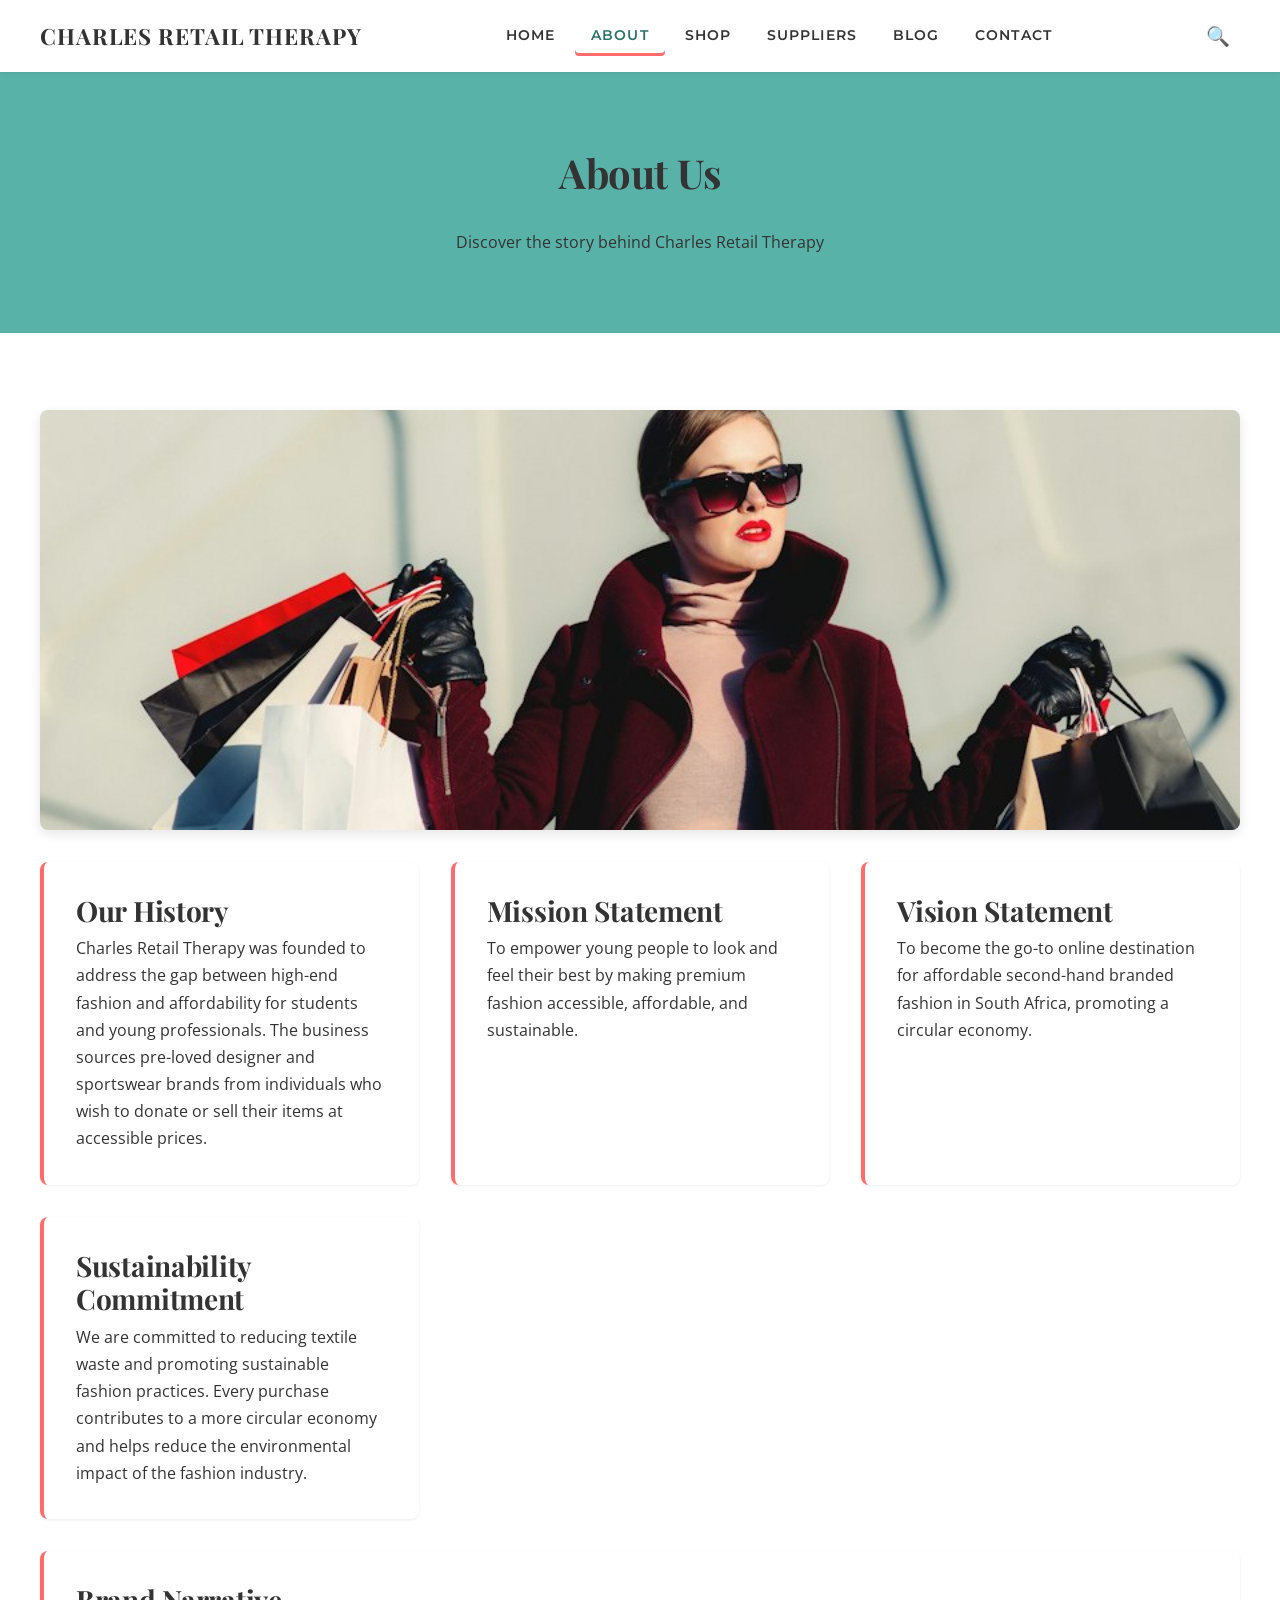
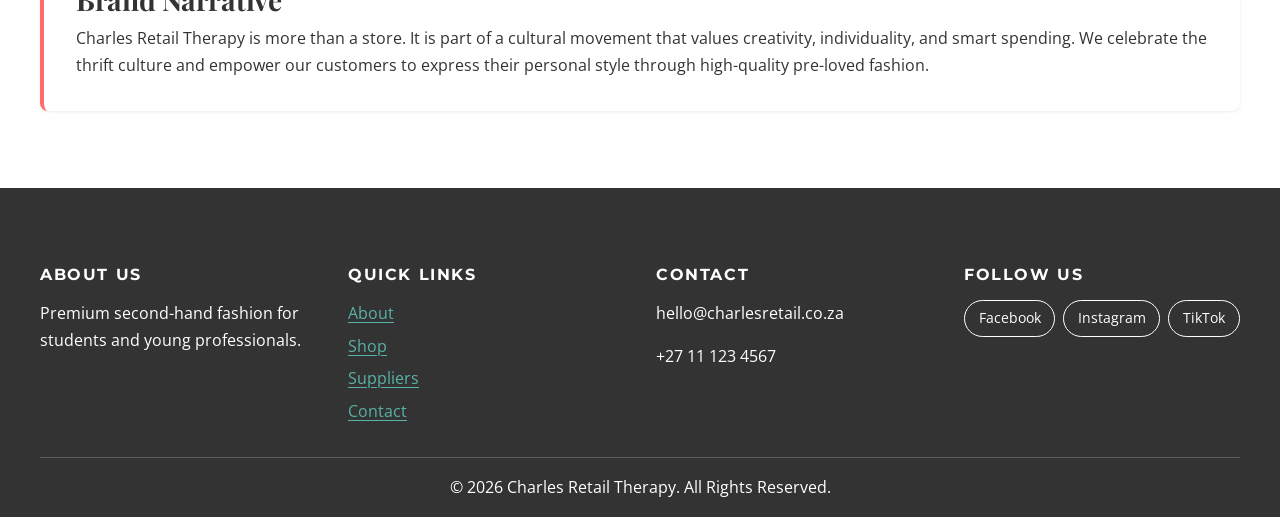
==== about.html @ 1ebb208b "Add initial Charles Retail Therapy site (Part 2 baseline)" ====
<!DOCTYPE html>
<html lang="en" class="no-js">
<head>
    <meta charset="UTF-8">
    <meta name="viewport" content="width=device-width, initial-scale=1.0">
    <title>About Us - Charles Retail Therapy</title>
    <!-- Google Fonts: Playfair Display (headings), Montserrat (subheadings), Open Sans (body) -->
    <link rel="preconnect" href="https://fonts.googleapis.com">
    <link rel="preconnect" href="https://fonts.gstatic.com" crossorigin>
    <link rel="stylesheet" href="https://fonts.googleapis.com/css2?family=Montserrat:wght@500;600;700&family=Open+Sans:wght@400;600&family=Playfair+Display:wght@600;700&display=swap">
    <!-- Main stylesheet -->
    <link rel="stylesheet" href="style.css">
    <script>document.documentElement.classList.remove('no-js');</script>
    <script src="functions.js" defer></script>
</head>
<body>

    <a class="skip-link" href="#main-content">Skip to main content</a>

    <header class="site-header">
        <div class="container">
            <div class="logo">
                <h1><a href="index.html" class="logo-link">CHARLES RETAIL THERAPY</a></h1>
            </div>
            <button class="nav-toggle" type="button" aria-expanded="false" aria-controls="main-nav">
                <span class="sr-only">Open menu</span>
                <span class="hamburger-bar" aria-hidden="true"></span>
                <span class="hamburger-bar" aria-hidden="true"></span>
                <span class="hamburger-bar" aria-hidden="true"></span>
            </button>
            <nav class="main-nav" id="main-nav" aria-label="Main navigation">
                <ul class="nav-list">
                    <li><a href="index.html" class="nav-link">Home</a></li>
                    <li><a href="about.html" class="nav-link active" aria-current="page">About</a></li>
                    <li><a href="products.html" class="nav-link">Shop</a></li>
                    <li><a href="suppliers.html" class="nav-link">Suppliers</a></li>
                    <li><a href="blog.html" class="nav-link">Blog</a></li>
                    <li><a href="contact.html" class="nav-link">Contact</a></li>
                </ul>
            </nav>
            <a href="products.html" class="search-icon" aria-label="Search products"><span aria-hidden="true">&#128269;</span></a>
        </div>
    </header>

    <main id="main-content">

    <section class="page-header">
        <div class="container">
            <h2>About Us</h2>
            <p>Discover the story behind Charles Retail Therapy</p>
        </div>
    </section>

    <section class="about-content">
        <div class="container">
            <picture>
                <source media="(max-width: 480px)" srcset="images/shopping-480.jpg">
                <img class="section-image" src="images/shopping.jpg" alt="Woman in sunglasses carrying shopping bags" width="900" height="600" loading="lazy">
            </picture>
            <div class="about-grid">
                <div class="about-text">
                    <h3>Our History</h3>
                    <p>Charles Retail Therapy was founded to address the gap between high-end fashion and affordability for students and young professionals. The business sources pre-loved designer and sportswear brands from individuals who wish to donate or sell their items at accessible prices.</p>
                </div>
                <div class="about-text">
                    <h3>Mission Statement</h3>
                    <p>To empower young people to look and feel their best by making premium fashion accessible, affordable, and sustainable.</p>
                </div>
                <div class="about-text">
                    <h3>Vision Statement</h3>
                    <p>To become the go-to online destination for affordable second-hand branded fashion in South Africa, promoting a circular economy.</p>
                </div>
                <div class="about-text">
                    <h3>Sustainability Commitment</h3>
                    <p>We are committed to reducing textile waste and promoting sustainable fashion practices. Every purchase contributes to a more circular economy and helps reduce the environmental impact of the fashion industry.</p>
                </div>
                <div class="about-text">
                    <h3>Brand Narrative</h3>
                    <p>Charles Retail Therapy is more than a store. It is part of a cultural movement that values creativity, individuality, and smart spending. We celebrate the thrift culture and empower our customers to express their personal style through high-quality pre-loved fashion.</p>
                </div>
            </div>
        </div>
    </section>

    </main>

    <footer class="site-footer">
        <div class="container">
            <div class="footer-content">
                <div class="footer-section">
                    <h4>About Us</h4>
                    <p>Premium second-hand fashion for students and young professionals.</p>
                </div>
                <div class="footer-section">
                    <h4>Quick Links</h4>
                    <ul>
                        <li><a href="about.html">About</a></li>
                        <li><a href="products.html">Shop</a></li>
                        <li><a href="suppliers.html">Suppliers</a></li>
                        <li><a href="contact.html">Contact</a></li>
                    </ul>
                </div>
                <div class="footer-section">
                    <h4>Contact</h4>
                    <p>hello@charlesretail.co.za</p>
                    <p>+27 11 123 4567</p>
                </div>
                <div class="footer-section">
                    <h4>Follow Us</h4>
                    <div class="social-icons">
                        <span>Facebook</span>
                        <span>Instagram</span>
                        <span>TikTok</span>
                    </div>
                </div>
            </div>
            <div class="footer-bottom">
                <p>&copy; 2026 Charles Retail Therapy. All Rights Reserved.</p>
            </div>
        </div>
    </footer>

</body>
</html>
---- style.css ----
/* ==========================================================================
   CHARLES RETAIL THERAPY – MAIN STYLESHEET (style.css)
   --------------------------------------------------------------------------
   Linked from every page with:
   <link rel="stylesheet" href="style.css">

   Approach: mobile-first. Base styles target small phones; media queries
   near the end of the file add layout for larger screens.

   CONTENTS
   1.  CSS Reset
   2.  Custom Properties (colours, fonts, spacing, radius, shadows)
   3.  Base Typography
   4.  Links
   5.  Buttons
   6.  Layout Helpers (.container, sections, grids)
   7.  Header & Navigation (sticky header, hamburger menu)
   8.  Hero Section
   9.  Homepage Sections (features, brands, products, testimonials, benefits)
   10. Inner Page Header
   11. About Page
   12. Shop Page
   13. Blog Page
   14. Suppliers & Contact Pages
   15. Forms
   16. Images
   17. Footer
   18. Utility Classes (sr-only, skip link)
   19. Animations
   20. Media Queries (480px, 768px, 1024px, 1440px)
   21. Accessibility Preferences (reduced motion)
   22. Print Styles
   ========================================================================== */


/* ==========================================================================
   1. CSS RESET
   A modern, minimal reset so every browser starts from the same baseline.
   ========================================================================== */

*,
*::before,
*::after {
    box-sizing: border-box;
    margin: 0;
    padding: 0;
}

html {
    -webkit-text-size-adjust: 100%;
    text-size-adjust: 100%;
    scroll-behavior: smooth;
}

body {
    min-height: 100vh;
    text-rendering: optimizeLegibility;
    -webkit-font-smoothing: antialiased;
    overflow-wrap: break-word; /* long emails/URLs wrap instead of causing horizontal scroll */
}

img,
picture,
svg,
video {
    display: block;
    max-width: 100%;
    height: auto;
}

input,
button,
textarea,
select {
    font: inherit;
    color: inherit;
}

ul,
ol {
    list-style: none;
}

button {
    cursor: pointer;
    background: none;
    border: none;
}


/* ==========================================================================
   2. CUSTOM PROPERTIES
   All colours, fonts and sizes are defined once here and reused below.
   ========================================================================== */

:root {
    /* Brand palette */
    --color-primary: #8C8C8C;        /* Warm Grey – borders, dividers, decoration */
    --color-secondary: #59B2A8;      /* Soft Teal – accents, icons, dark backgrounds */
    --color-accent: #FF6B6B;         /* Coral – highlights and CTA details */
    --color-text: #333333;           /* Charcoal – main text */
    --color-white: #FFFFFF;          /* White – page background */
    --color-light: #F5F5F5;          /* Light Grey – alternate section backgrounds */

    /* Accessible shades (WCAG 2.1 AA, 4.5:1+ for normal text on white) */
    --color-secondary-dark: #2A7169; /* teal for text/links: 5.73:1 on white */
    --color-secondary-darker: #1F5952; /* visited links */
    --color-accent-dark: #C73E3E;    /* coral for buttons with white text: 5.02:1 */
    --color-accent-darker: #B83232;  /* button hover: 5.93:1 */
    --color-text-muted: #595959;     /* secondary text: 7:1 on white */
    --color-overlay: rgba(0, 0, 0, 0.6);

    /* Typography */
    --font-heading: "Playfair Display", Georgia, "Times New Roman", serif;
    --font-subheading: "Montserrat", "Helvetica Neue", Arial, sans-serif;
    --font-body: "Open Sans", "Segoe UI", Roboto, Arial, sans-serif;

    /* Fluid type scale (min, preferred, max) */
    --fs-h1: clamp(2rem, 1.5rem + 2.5vw, 3rem);
    --fs-h2: clamp(1.75rem, 1.3rem + 2vw, 2.5rem);
    --fs-h3: clamp(1.375rem, 1.2rem + 0.8vw, 1.75rem);
    --fs-h4: 1.25rem;
    --fs-body: 1rem;
    --fs-small: 0.875rem;

    /* Spacing scale */
    --space-xs: 0.5rem;
    --space-sm: 1rem;
    --space-md: 2rem;
    --space-lg: 4rem;
    --space-xl: 6rem;
    --section-padding: clamp(var(--space-md), 6vw, var(--space-xl));

    /* Border radius */
    --radius-sm: 4px;
    --radius-md: 8px;
    --radius-lg: 16px;
    --radius-pill: 999px;

    /* Shadows */
    --shadow-sm: 0 1px 3px rgba(0, 0, 0, 0.08);
    --shadow-md: 0 4px 12px rgba(0, 0, 0, 0.1);
    --shadow-lg: 0 10px 30px rgba(0, 0, 0, 0.15);

    /* Motion */
    --transition: 0.3s ease;

    /* Layout */
    --container-max: 1200px;
    --header-height: 4.5rem;
}


/* ==========================================================================
   3. BASE TYPOGRAPHY
   ========================================================================== */

body {
    font-family: var(--font-body);
    font-size: var(--fs-body);
    font-weight: 400;
    line-height: 1.7;
    color: var(--color-text);
    background-color: var(--color-white);
}

h1,
h2,
h3,
h4 {
    font-family: var(--font-heading);
    font-weight: 700;
    line-height: 1.2;
    letter-spacing: -0.01em;
    color: var(--color-text);
}

h1 { font-size: var(--fs-h1); }
h2 { font-size: var(--fs-h2); margin-bottom: var(--space-sm); }
h3 { font-size: var(--fs-h3); margin-bottom: var(--space-xs); }
h4 { font-size: var(--fs-h4); margin-bottom: var(--space-xs); }

/* h5 and h6 act as small uppercase subheadings */
h5,
h6 {
    font-family: var(--font-subheading);
    font-weight: 600;
    text-transform: uppercase;
    letter-spacing: 0.1em;
    line-height: 1.4;
    color: var(--color-secondary-dark);
}

h5 { font-size: 1rem; }
h6 { font-size: var(--fs-small); }

p {
    font-size: var(--fs-body);
    line-height: 1.7;
    margin-bottom: var(--space-sm);
}

p:last-child {
    margin-bottom: 0;
}

strong {
    font-weight: 600;
}


/* ==========================================================================
   4. LINKS
   Teal by default, coral on hover. The darker shades keep 4.5:1 contrast.
   ========================================================================== */

a {
    color: var(--color-secondary-dark);
    text-decoration: underline;
    text-underline-offset: 0.2em;
    transition: color var(--transition);
}

a:visited {
    color: var(--color-secondary-darker);
}

a:hover {
    color: var(--color-accent-dark);
}

a:active {
    color: var(--color-accent-darker);
}

/* Keyboard focus ring for every focusable element */
:focus-visible {
    outline: 3px solid var(--color-secondary-dark);
    outline-offset: 3px;
}


/* ==========================================================================
   5. BUTTONS
   ========================================================================== */

.btn-primary,
.btn-secondary,
.btn-small {
    display: inline-block;
    font-family: var(--font-subheading);
    font-weight: 600;
    text-transform: uppercase;
    letter-spacing: 0.08em;
    text-align: center;
    text-decoration: none;
    border-radius: var(--radius-pill);
    border: 2px solid transparent;
    transition: background-color var(--transition), color var(--transition),
                border-color var(--transition), transform var(--transition),
                box-shadow var(--transition);
}

/* Primary CTA – coral with white text */
.btn-primary {
    padding: 0.85em 2em;
    font-size: 0.95rem;
    background-color: var(--color-accent-dark);
    color: var(--color-white);
}

.btn-primary:visited {
    color: var(--color-white);
}

.btn-primary:hover,
.btn-primary:focus-visible {
    background-color: var(--color-accent-darker);
    color: var(--color-white);
    transform: translateY(-3px);
    box-shadow: var(--shadow-lg);
}

.btn-primary:active {
    transform: translateY(0);
    box-shadow: var(--shadow-sm);
}

/* Secondary – transparent with teal border, fills on hover */
.btn-secondary,
.btn-small {
    background-color: transparent;
    border-color: var(--color-secondary-dark);
    color: var(--color-secondary-dark);
}

.btn-secondary {
    padding: 0.85em 2em;
    font-size: 0.95rem;
}

.btn-secondary:visited,
.btn-small:visited {
    color: var(--color-secondary-dark);
}

.btn-secondary:hover,
.btn-secondary:focus-visible,
.btn-small:hover,
.btn-small:focus-visible {
    background-color: var(--color-secondary-dark);
    color: var(--color-white);
}

.btn-secondary:active,
.btn-small:active {
    background-color: var(--color-secondary-darker);
    border-color: var(--color-secondary-darker);
}

/* Smaller button used on product cards */
.btn-small {
    padding: 0.5em 1.25em;
    font-size: var(--fs-small);
    margin-top: var(--space-xs);
}

/* Disabled state for any button */
.btn-primary:disabled,
.btn-secondary:disabled,
button:disabled {
    opacity: 0.55;
    cursor: not-allowed;
    transform: none;
    box-shadow: none;
}


/* ==========================================================================
   6. LAYOUT HELPERS
   ========================================================================== */

/* Centred content column with a 1rem gutter on each side */
.container {
    width: min(100% - 2rem, var(--container-max));
    margin-inline: auto;
}

/* Every main section gets fluid vertical padding */
main > section {
    padding-block: var(--section-padding);
}

/* Section titles sit centred above their content */
main > section > .container > h2 {
    text-align: center;
    margin-bottom: var(--space-md);
}

/* Alternate light-grey backgrounds for visual rhythm */
.features,
.new-arrivals,
.benefits,
.shop-content,
.suppliers-content {
    background-color: var(--color-light);
}

/* Reusable responsive card grid.
   min(300px, 100%) stops cards overflowing on screens narrower than 300px. */
.product-grid,
.blog-grid,
.testimonial-grid,
.about-grid {
    display: grid;
    grid-template-columns: repeat(auto-fit, minmax(min(300px, 100%), 1fr));
    gap: var(--space-md);
}

/* Shared card look */
.feature-item,
.product-item,
.blog-post,
.testimonial-card,
.about-text,
.suppliers-form,
.contact-form {
    background-color: var(--color-white);
    border-radius: var(--radius-md);
    box-shadow: var(--shadow-sm);
    padding: var(--space-md);
    transition: transform var(--transition), box-shadow var(--transition);
}

.product-item:hover,
.blog-post:hover,
.testimonial-card:hover {
    transform: translateY(-4px);
    box-shadow: var(--shadow-md);
}


/* ==========================================================================
   7. HEADER & NAVIGATION
   Mobile: logo, search and hamburger in one row; menu drops down below.
   Tablet and up (769px+): full horizontal navigation, no hamburger.
   ========================================================================== */

.site-header {
    position: sticky;
    top: 0;
    z-index: 100;
    background-color: var(--color-white);
    box-shadow: var(--shadow-sm);
}

.site-header .container {
    display: flex;
    flex-wrap: wrap;
    align-items: center;
    justify-content: space-between;
    gap: var(--space-xs) var(--space-sm);
    min-height: var(--header-height);
    padding-block: var(--space-xs);
}

/* Logo */
.logo {
    flex: 1;
    min-width: 0;
}

.logo h1 {
    font-size: clamp(1rem, 0.8rem + 1vw, 1.4rem);
    letter-spacing: 0.04em;
    line-height: 1.2;
}

.logo-link,
.logo-link:visited {
    color: var(--color-text);
    text-decoration: none;
}

.logo-link:hover {
    color: var(--color-secondary-dark);
}

/* Search icon link */
.search-icon {
    order: 2;
    display: grid;
    place-items: center;
    width: 2.75rem;
    height: 2.75rem;
    border-radius: 50%;
    font-size: 1.2rem;
    text-decoration: none;
    transition: background-color var(--transition);
}

.search-icon:hover {
    background-color: var(--color-light);
}

/* Hamburger button (44x44px touch target) */
.nav-toggle {
    order: 3;
    display: flex;
    flex-direction: column;
    justify-content: center;
    gap: 5px;
    width: 2.75rem;
    height: 2.75rem;
    padding: 0.6rem;
    border-radius: var(--radius-sm);
}

.nav-toggle:hover {
    background-color: var(--color-light);
}

.hamburger-bar {
    display: block;
    height: 3px;
    width: 100%;
    background-color: var(--color-text);
    border-radius: 2px;
    transition: transform var(--transition), opacity var(--transition);
}

/* Bars animate into an "X" while the menu is open */
.nav-toggle[aria-expanded="true"] .hamburger-bar:nth-child(2) {
    transform: translateY(8px) rotate(45deg);
}

.nav-toggle[aria-expanded="true"] .hamburger-bar:nth-child(3) {
    opacity: 0;
}

.nav-toggle[aria-expanded="true"] .hamburger-bar:nth-child(4) {
    transform: translateY(-8px) rotate(-45deg);
}

/* Navigation menu: hidden on mobile until the hamburger opens it */
.main-nav {
    order: 4;
    flex-basis: 100%;
    display: none;
}

.main-nav.is-open {
    display: block;
    animation: fadeInDown 0.25s ease;
}

/* Without JavaScript the menu is always shown so it stays usable */
.no-js .main-nav {
    display: block;
}

.no-js .nav-toggle {
    display: none;
}

.nav-list {
    display: flex;
    flex-direction: column;
    padding-block: var(--space-xs);
}

.nav-link,
.nav-link:visited {
    display: block;
    padding: 0.75rem var(--space-xs);
    font-family: var(--font-subheading);
    font-weight: 600;
    font-size: 0.9rem;
    text-transform: uppercase;
    letter-spacing: 0.08em;
    text-decoration: none;
    color: var(--color-text);
    border-bottom: 1px solid var(--color-light);
    transition: color var(--transition), background-color var(--transition);
}

.nav-link:hover {
    color: var(--color-accent-dark);
    background-color: var(--color-light);
}

.nav-link.active {
    color: var(--color-secondary-dark);
}


/* ==========================================================================
   8. HERO SECTION
   Background photo with a dark overlay so white text stays readable.
   A smaller image loads on phones; larger ones load via media queries.
   ========================================================================== */

.hero {
    display: flex;
    align-items: center;
    min-height: 70vh;
    background-color: var(--color-text); /* fallback while the image loads */
    background-image:
        linear-gradient(var(--color-overlay), var(--color-overlay)),
        url("images/hero-store-480.jpg");
    background-size: cover;
    background-position: center;
    text-align: center;
}

.hero-content {
    max-width: 40rem;
    margin-inline: auto;
    animation: fadeInUp 0.9s ease both;
}

.hero h2 {
    font-size: var(--fs-h1);
    color: var(--color-white);
    margin-bottom: var(--space-sm);
}

.hero p {
    font-size: clamp(1rem, 0.95rem + 0.4vw, 1.2rem);
    color: var(--color-white);
    margin-bottom: var(--space-md);
}

.hero-actions {
    display: flex;
    flex-wrap: wrap;
    justify-content: center;
    gap: var(--space-sm);
}

.hero .btn-primary {
    animation: pulse 2.5s ease-in-out 1s 3;
}

/* White outline button on the dark hero */
.hero .btn-secondary,
.hero .btn-secondary:visited {
    border-color: var(--color-white);
    color: var(--color-white);
}

.hero .btn-secondary:hover,
.hero .btn-secondary:focus-visible {
    background-color: var(--color-white);
    color: var(--color-text);
}

.hero :focus-visible {
    outline-color: var(--color-white);
}


/* ==========================================================================
   9. HOMEPAGE SECTIONS
   ========================================================================== */

/* Features ("services") grid */
.features-grid {
    display: grid;
    grid-template-columns: repeat(auto-fit, minmax(min(240px, 100%), 1fr));
    gap: var(--space-sm);
}

.feature-item {
    text-align: center;
}

.feature-icon {
    display: inline-grid;
    place-items: center;
    width: 3rem;
    height: 3rem;
    margin-bottom: var(--space-xs);
    border-radius: 50%;
    background-color: var(--color-secondary);
    color: var(--color-text);
    font-size: 1.25rem;
    font-weight: 700;
}

.feature-item h3 {
    font-size: var(--fs-h4);
}

.feature-item p {
    color: var(--color-text-muted);
}

/* Featured brands */
.brand-grid {
    display: flex;
    flex-wrap: wrap;
    justify-content: center;
    gap: var(--space-sm);
}

.brand-item {
    flex: 1 1 8rem;
    max-width: 12rem;
    padding: var(--space-sm);
    font-family: var(--font-subheading);
    font-weight: 700;
    letter-spacing: 0.15em;
    text-align: center;
    border: 2px solid var(--color-primary);
    border-radius: var(--radius-md);
    transition: border-color var(--transition), color var(--transition);
}

.brand-item:hover {
    border-color: var(--color-accent);
    color: var(--color-accent-dark);
}

/* Product cards */
.product-item {
    display: flex;
    flex-direction: column;
    padding: var(--space-sm);
    text-align: center;
}

.product-item h4 {
    margin-top: var(--space-sm);
    font-family: var(--font-subheading);
    font-size: 1.1rem;
    font-weight: 600;
}

.product-item .brand {
    margin-bottom: 0;
    font-size: var(--fs-small);
    color: var(--color-text-muted);
    text-transform: uppercase;
    letter-spacing: 0.1em;
}

.price {
    margin-bottom: 0;
    font-family: var(--font-subheading);
    font-size: 1.2rem;
    font-weight: 700;
    color: var(--color-accent-dark);
}

.product-item .btn-small {
    align-self: center;
    margin-top: auto;
}

/* Testimonials */
.testimonial-card {
    position: relative;
    border-top: 4px solid var(--color-secondary);
}

.testimonial-quote {
    font-style: italic;
    margin-bottom: var(--space-sm);
}

.testimonial-quote::before {
    content: "\201C";
    display: block;
    font-family: var(--font-heading);
    font-size: 3rem;
    line-height: 1;
    color: var(--color-accent);
}

.testimonial-author {
    font-family: var(--font-subheading);
    font-weight: 600;
    font-size: var(--fs-small);
    color: var(--color-text-muted);
}

/* Benefits strip */
.benefits-grid {
    display: grid;
    grid-template-columns: repeat(auto-fit, minmax(min(200px, 100%), 1fr));
    gap: var(--space-sm);
}

.benefit-item {
    display: flex;
    align-items: center;
    gap: var(--space-sm);
    font-family: var(--font-subheading);
    font-weight: 600;
}

.benefit-icon {
    font-size: 1.75rem;
}

.benefit-item p {
    margin-bottom: 0;
}


/* ==========================================================================
   10. INNER PAGE HEADER
   ========================================================================== */

.page-header {
    text-align: center;
    background-color: var(--color-secondary);
}

.page-header h2 {
    margin-bottom: var(--space-xs);
}

.page-header p {
    max-width: 40rem;
    margin-inline: auto;
    color: var(--color-text); /* charcoal on teal = 5.03:1 */
}


/* ==========================================================================
   11. ABOUT PAGE
   ========================================================================== */

.about-text {
    border-left: 4px solid var(--color-accent);
}


/* ==========================================================================
   12. SHOP PAGE
   ========================================================================== */

.shop-layout {
    display: grid;
    gap: var(--space-md);
}

.filters {
    display: grid;
    gap: var(--space-md);
    align-content: start;
    padding: var(--space-md);
    background-color: var(--color-white);
    border-radius: var(--radius-md);
    box-shadow: var(--shadow-sm);
}

.filter-section h4 {
    font-family: var(--font-subheading);
    font-size: 1rem;
    text-transform: uppercase;
    letter-spacing: 0.08em;
}

.filter-section ul {
    display: flex;
    flex-wrap: wrap;
    gap: var(--space-xs);
}

.filter-section a {
    display: inline-block;
    padding: 0.35rem 0.85rem;
    font-size: var(--fs-small);
    text-decoration: none;
    border: 1px solid var(--color-primary);
    border-radius: var(--radius-pill);
    color: var(--color-text);
    transition: background-color var(--transition), border-color var(--transition), color var(--transition);
}

.filter-section a:hover {
    background-color: var(--color-secondary-dark);
    border-color: var(--color-secondary-dark);
    color: var(--color-white);
}


/* ==========================================================================
   13. BLOG PAGE
   ========================================================================== */

.blog-post {
    display: flex;
    flex-direction: column;
    padding: 0;
    overflow: hidden;
}

.blog-post .blog-image {
    border-radius: 0;
}

.blog-meta,
.blog-post h3,
.blog-post p,
.read-more {
    margin-inline: var(--space-md);
}

.blog-meta {
    display: flex;
    flex-wrap: wrap;
    gap: var(--space-xs) var(--space-sm);
    margin-top: var(--space-sm);
    margin-bottom: var(--space-xs);
    font-family: var(--font-subheading);
    font-size: 0.8rem;
    font-weight: 600;
    text-transform: uppercase;
    letter-spacing: 0.08em;
    color: var(--color-text-muted);
}

.blog-meta span + span::before {
    content: "•";
    margin-right: var(--space-sm);
    color: var(--color-accent);
}

.blog-post h3 {
    font-size: 1.35rem;
}

.read-more {
    margin-top: auto;
    margin-bottom: var(--space-md);
    font-family: var(--font-subheading);
    font-weight: 600;
    font-size: var(--fs-small);
    text-transform: uppercase;
    letter-spacing: 0.08em;
}

.read-more::after {
    content: " \2192";
}


/* ==========================================================================
   14. SUPPLIERS & CONTACT PAGES
   Two-column wrappers that stack on mobile.
   ========================================================================== */

.suppliers-grid,
.contact-grid {
    display: grid;
    gap: var(--space-md);
}

.suppliers-info ul {
    display: grid;
    gap: var(--space-sm);
    margin-top: var(--space-sm);
}

.suppliers-info li {
    padding-left: var(--space-md);
    position: relative;
}

.suppliers-info li::before {
    content: "\2713";
    position: absolute;
    left: 0;
    font-weight: 700;
    color: var(--color-secondary-dark);
}

.suppliers-info h3 + p {
    margin-bottom: var(--space-md);
}

.contact-details {
    display: grid;
    gap: var(--space-md);
    margin-block: var(--space-md);
}

.contact-item {
    display: flex;
    gap: var(--space-sm);
    align-items: flex-start;
}

.contact-icon {
    flex-shrink: 0;
    display: grid;
    place-items: center;
    width: 3rem;
    height: 3rem;
    border-radius: 50%;
    background-color: var(--color-light);
    font-size: 1.25rem;
}

.contact-item p {
    margin-bottom: 0;
}

.social-icons {
    display: flex;
    flex-wrap: wrap;
    gap: var(--space-xs);
}

.social-icons span {
    padding: 0.35rem 0.85rem;
    font-size: var(--fs-small);
    border: 1px solid currentColor;
    border-radius: var(--radius-pill);
}

.map-section {
    margin-top: var(--space-lg);
    text-align: center;
}

.map-placeholder {
    padding: var(--space-md);
    background-color: var(--color-light);
    border-radius: var(--radius-md);
}

.map-grid {
    display: grid;
    gap: var(--space-sm);
    margin-top: var(--space-sm);
}

.map-location {
    padding: var(--space-md) var(--space-sm);
    font-family: var(--font-subheading);
    font-weight: 700;
    letter-spacing: 0.15em;
    background-color: var(--color-white);
    border: 2px dashed var(--color-primary);
    border-radius: var(--radius-md);
}


/* ==========================================================================
   15. FORMS
   ========================================================================== */

form {
    display: grid;
    gap: var(--space-sm);
}

.form-group {
    display: grid;
    gap: 0.35rem;
}

label {
    font-family: var(--font-subheading);
    font-weight: 600;
    font-size: var(--fs-small);
}

input,
textarea,
select {
    width: 100%;
    padding: 0.75rem 1rem;
    font-size: 1rem; /* 16px prevents iOS zoom on focus */
    background-color: var(--color-white);
    border: 2px solid var(--color-primary); /* 3.36:1 – meets the 3:1 rule for UI borders */
    border-radius: var(--radius-md);
    transition: border-color var(--transition), box-shadow var(--transition);
}

textarea {
    resize: vertical;
    min-height: 7rem;
}

input:hover,
textarea:hover,
select:hover {
    border-color: var(--color-text-muted);
}

input:focus,
textarea:focus,
select:focus {
    outline: none;
    border-color: var(--color-secondary-dark);
    box-shadow: 0 0 0 4px rgba(89, 178, 168, 0.35);
}

input::placeholder,
textarea::placeholder {
    color: var(--color-text-muted);
}

input:disabled,
textarea:disabled,
select:disabled {
    background-color: var(--color-light);
    cursor: not-allowed;
}

/* Only flag invalid fields after the user has typed something */
input:user-invalid,
textarea:user-invalid {
    border-color: var(--color-accent-dark);
}

form .btn-primary {
    justify-self: start;
}


/* ==========================================================================
   16. IMAGES
   ========================================================================== */

/* Product and blog thumbnails: uniform crop with a small label on top */
.product-image,
.blog-image {
    position: relative;
    overflow: hidden;
    border-radius: var(--radius-md);
    aspect-ratio: 1 / 1;
    background-color: var(--color-light);
}

.blog-image {
    aspect-ratio: 3 / 2;
}

.product-image img,
.blog-image img {
    width: 100%;
    height: 100%;
    object-fit: cover;
    transition: transform 0.4s ease;
}

.product-item:hover .product-image img,
.blog-post:hover .blog-image img {
    transform: scale(1.05);
}

.image-tag {
    position: absolute;
    top: var(--space-xs);
    left: var(--space-xs);
    padding: 0.2rem 0.6rem;
    font-family: var(--font-subheading);
    font-size: 0.75rem;
    font-weight: 600;
    letter-spacing: 0.08em;
    background-color: rgba(0, 0, 0, 0.75);
    color: var(--color-white);
    border-radius: var(--radius-sm);
}

/* Large images on the About and Suppliers pages */
.section-image {
    width: 100%;
    max-height: 420px;
    object-fit: cover;
    border-radius: var(--radius-md);
    margin-bottom: var(--space-md);
    box-shadow: var(--shadow-md);
}


/* ==========================================================================
   17. FOOTER
   ========================================================================== */

.site-footer {
    padding-top: var(--section-padding);
    background-color: var(--color-text);
    color: var(--color-white);
}

.footer-content {
    display: grid;
    grid-template-columns: repeat(auto-fit, minmax(min(220px, 100%), 1fr));
    gap: var(--space-md);
}

.footer-section h4 {
    font-family: var(--font-subheading);
    font-size: 1rem;
    text-transform: uppercase;
    letter-spacing: 0.1em;
    color: var(--color-white);
    margin-bottom: var(--space-sm);
}

.footer-section ul {
    display: grid;
    gap: 0.35rem;
}

/* Lighter teal/coral work on the dark background (5.03:1 and 4.55:1) */
.site-footer a,
.site-footer a:visited {
    color: var(--color-secondary);
}

.site-footer a:hover {
    color: var(--color-accent);
}

.site-footer :focus-visible {
    outline-color: var(--color-white);
}

.footer-bottom {
    margin-top: var(--space-md);
    padding-block: var(--space-sm);
    border-top: 1px solid rgba(255, 255, 255, 0.2);
    text-align: center;
    font-size: var(--fs-small);
}


/* ==========================================================================
   18. UTILITY CLASSES
   ========================================================================== */

/* Visually hidden but still read by screen readers */
.sr-only {
    position: absolute;
    width: 1px;
    height: 1px;
    padding: 0;
    margin: -1px;
    overflow: hidden;
    clip: rect(0, 0, 0, 0);
    white-space: nowrap;
    border: 0;
}

/* "Skip to main content" link appears when focused with the keyboard */
.skip-link {
    position: absolute;
    top: -100px;
    left: var(--space-sm);
    z-index: 200;
    padding: var(--space-xs) var(--space-sm);
    background-color: var(--color-text);
    color: var(--color-white);
    border-radius: var(--radius-sm);
}

.skip-link:focus {
    top: var(--space-sm);
    color: var(--color-white);
}

.text-center {
    text-align: center;
}


/* ==========================================================================
   19. ANIMATIONS
   ========================================================================== */

@keyframes fadeInUp {
    from {
        opacity: 0;
        transform: translateY(30px);
    }
    to {
        opacity: 1;
        transform: translateY(0);
    }
}

@keyframes fadeInDown {
    from {
        opacity: 0;
        transform: translateY(-8px);
    }
    to {
        opacity: 1;
        transform: translateY(0);
    }
}

@keyframes pulse {
    0%,
    100% {
        box-shadow: 0 0 0 0 rgba(255, 107, 107, 0.6);
    }
    50% {
        box-shadow: 0 0 0 12px rgba(255, 107, 107, 0);
    }
}


/* ==========================================================================
   20. MEDIA QUERIES
   Base styles above are for mobile. These refine the layout as space grows.
   ========================================================================== */

/* ---------- Small mobile (up to 480px) ---------- */
@media (max-width: 480px) {
    /* Full-width, easy-to-tap buttons */
    .hero-actions .btn-primary,
    .hero-actions .btn-secondary,
    form .btn-primary {
        width: 100%;
        justify-self: stretch;
    }

    .hero {
        min-height: 60vh;
    }

    .feature-item,
    .about-text,
    .suppliers-form,
    .contact-form,
    .filters {
        padding: var(--space-sm);
    }
}

/* ---------- Mobile & tablet (up to 768px) ---------- */
@media (max-width: 768px) {
    /* Keep the dropdown menu within the viewport height */
    .main-nav.is-open {
        max-height: calc(100vh - var(--header-height));
        overflow-y: auto;
    }

    .testimonial-grid {
        gap: var(--space-sm);
    }
}

/* ---------- Tablet landscape and up (769px+) ---------- */
@media (min-width: 769px) {
    /* Swap the hamburger for a horizontal navigation bar */
    .nav-toggle {
        display: none;
    }

    .main-nav {
        order: 2;
        flex-basis: auto;
        display: block;
    }

    .search-icon {
        order: 3;
    }

    .nav-list {
        flex-direction: row;
        gap: 0.25rem;
        padding-block: 0;
    }

    .nav-link,
    .nav-link:visited {
        padding: 0.5rem 0.75rem;
        border-bottom: none;
        border-radius: var(--radius-sm);
        font-size: 0.8rem;
    }

    .nav-link.active {
        box-shadow: inset 0 -3px 0 var(--color-accent);
    }

    .hero {
        background-image:
            linear-gradient(var(--color-overlay), var(--color-overlay)),
            url("images/hero-store.jpg");
    }

    .map-grid {
        grid-template-columns: repeat(3, 1fr);
    }
}

/* ---------- Desktop (1024px+) ---------- */
@media (min-width: 1024px) {
    .logo {
        flex: 0 1 auto;
    }

    .nav-link,
    .nav-link:visited {
        padding: 0.5rem 1rem;
        font-size: 0.85rem;
    }

    .hero {
        min-height: 80vh;
        text-align: left;
        background-image:
            linear-gradient(90deg, rgba(0, 0, 0, 0.75) 0%, rgba(0, 0, 0, 0.35) 100%),
            url("images/hero-store-1600.jpg");
    }

    .hero-content {
        margin-inline: 0;
    }

    .hero-actions {
        justify-content: flex-start;
    }

    /* Sidebar filters beside the products */
    .shop-layout {
        grid-template-columns: 260px 1fr;
        align-items: start;
    }

    .filters {
        position: sticky;
        top: calc(var(--header-height) + var(--space-sm));
    }

    .filter-section ul {
        flex-direction: column;
        align-items: flex-start;
    }

    /* Two-column contact / supplier wrappers */
    .suppliers-grid,
    .contact-grid {
        grid-template-columns: 1fr 1fr;
        gap: var(--space-lg);
        align-items: start;
    }

    .about-grid .about-text:last-child {
        grid-column: 1 / -1;
    }
}

/* ---------- Large desktop (1440px+) ---------- */
@media (min-width: 1440px) {
    :root {
        --container-max: 1320px;
    }

    body {
        font-size: 1.0625rem;
    }

    .hero-content {
        max-width: 46rem;
    }
}


/* ==========================================================================
   21. ACCESSIBILITY PREFERENCES
   Turn off animation for people who ask their OS for reduced motion.
   ========================================================================== */

@media (prefers-reduced-motion: reduce) {
    *,
    *::before,
    *::after {
        animation-duration: 0.01ms !important;
        animation-iteration-count: 1 !important;
        transition-duration: 0.01ms !important;
        scroll-behavior: auto !important;
    }

    .btn-primary:hover,
    .product-item:hover,
    .blog-post:hover,
    .testimonial-card:hover,
    .product-item:hover .product-image img,
    .blog-post:hover .blog-image img {
        transform: none;
    }
}


/* ==========================================================================
   22. PRINT STYLES
   Clean black-on-white output without navigation or decoration.
   ========================================================================== */

@media print {
    *,
    *::before,
    *::after {
        background: transparent !important;
        color: #000000 !important;
        box-shadow: none !important;
        text-shadow: none !important;
        animation: none !important;
    }

    .site-header,
    .nav-toggle,
    .main-nav,
    .search-icon,
    .skip-link,
    .hero-actions,
    .btn-small,
    .social-icons,
    form button {
        display: none !important;
    }

    body {
        font-size: 12pt;
        line-height: 1.5;
    }

    .hero {
        min-height: auto;
        padding: 1rem 0;
    }

    main > section {
        padding-block: 1rem;
    }

    /* Show where links go on paper */
    main a[href^="http"]::after {
        content: " (" attr(href) ")";
        font-size: 0.85em;
    }

    img {
        max-width: 50% !important;
    }

    .product-item,
    .blog-post,
    .testimonial-card,
    .about-text {
        break-inside: avoid;
        border: 1px solid #999999;
    }
}
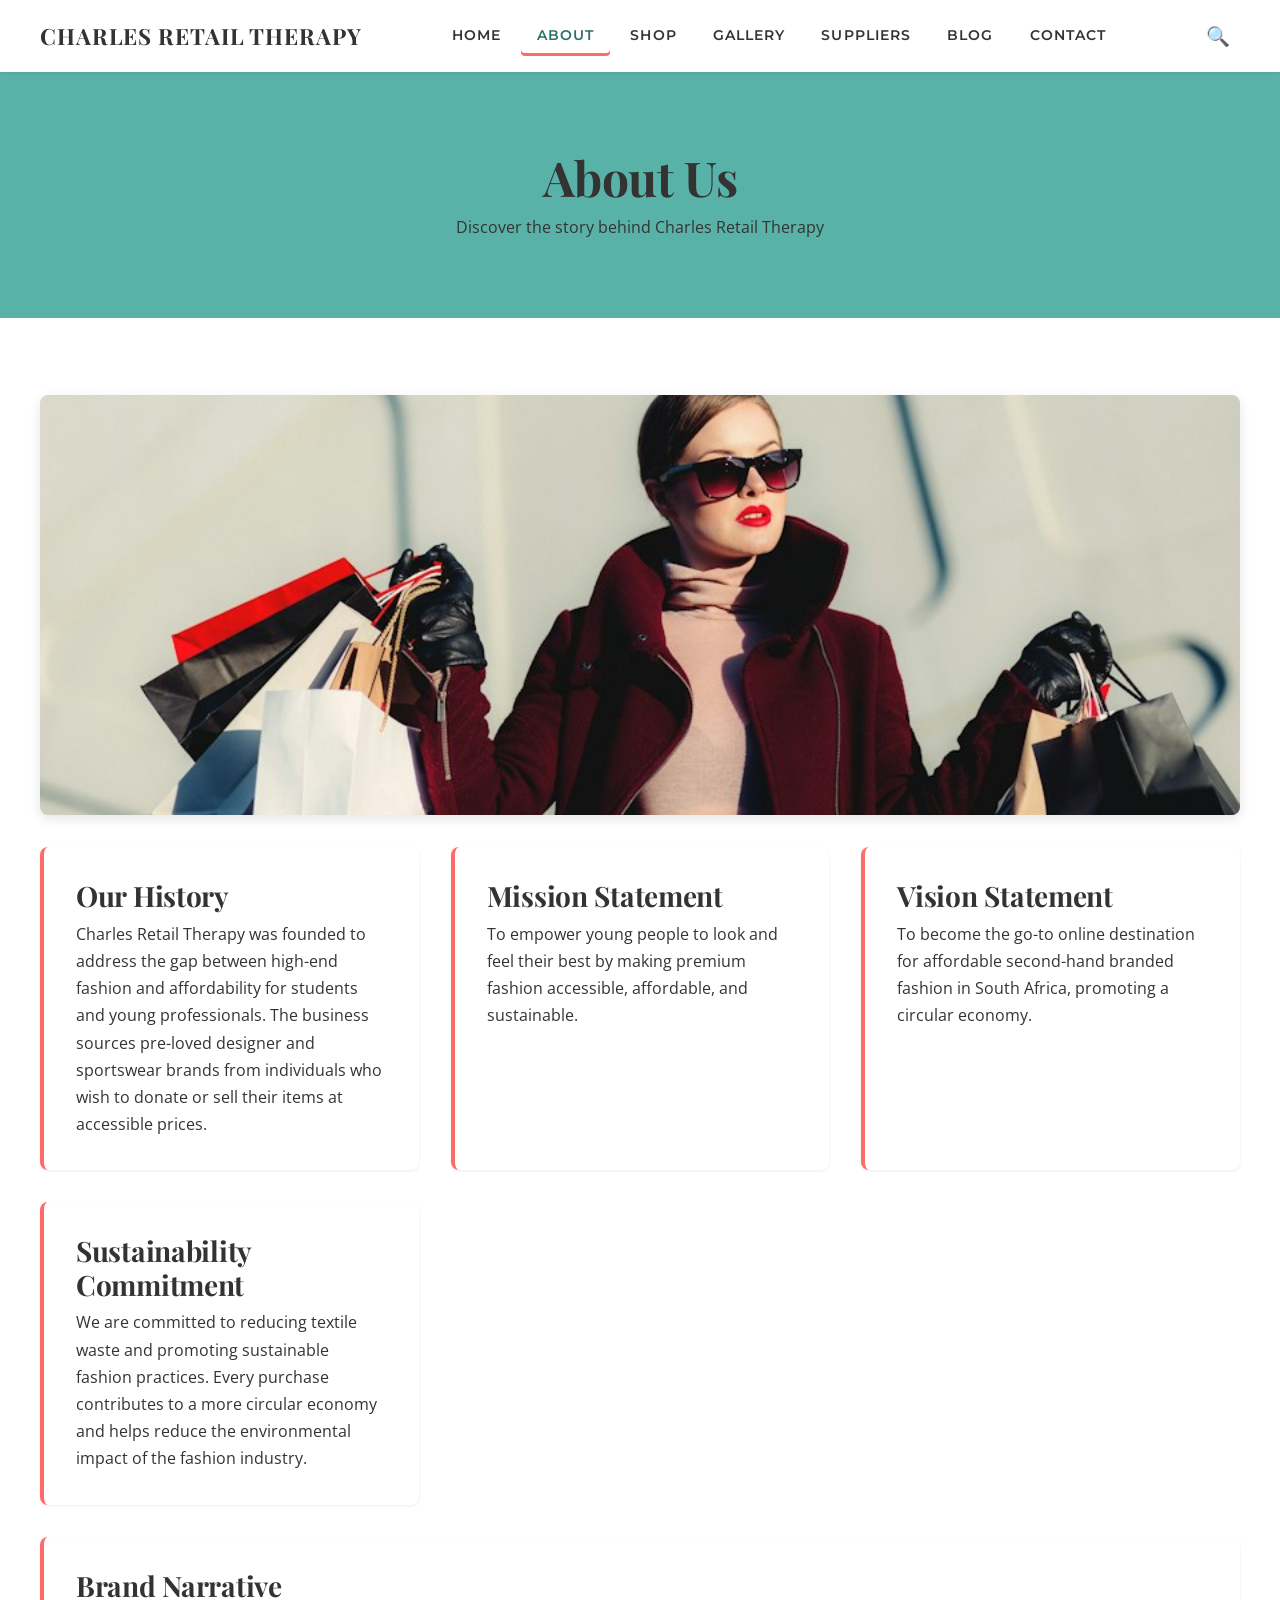
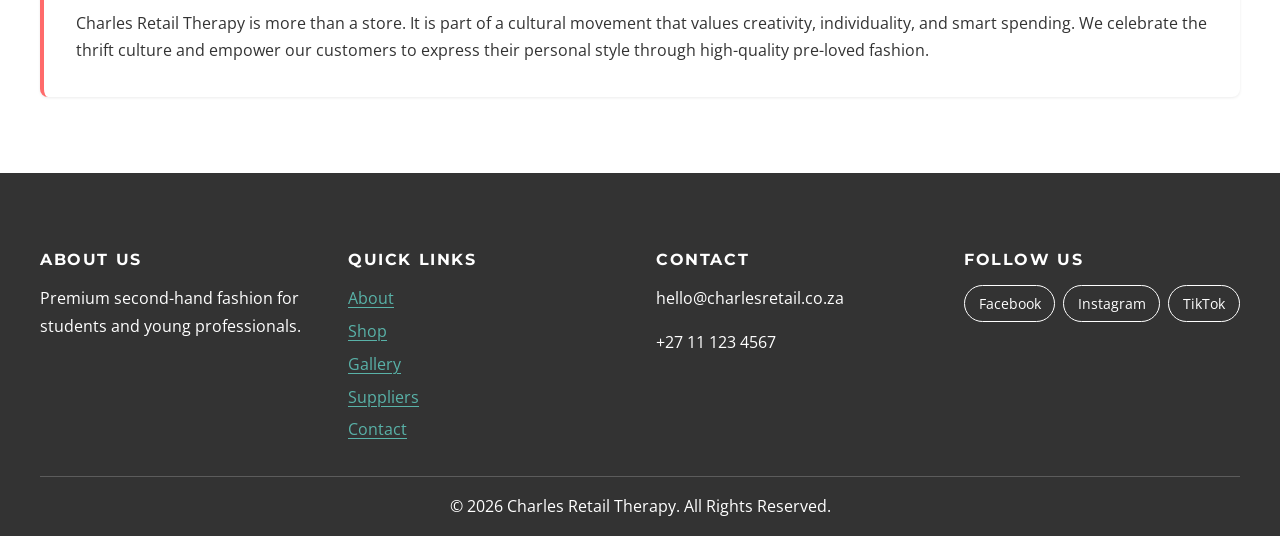
==== commit 2ffa775e: "Add unique SEO titles, meta descriptions, keywords and Open Graph tags; one h1 per page; new Gallery" ====
--- a/about.html
+++ b/about.html
@@ -4,7 +4,14 @@
 <head>
     <meta charset="UTF-8">
     <meta name="viewport" content="width=device-width, initial-scale=1.0">
-    <title>About Us - Charles Retail Therapy</title>
+    <meta name="description" content="Learn how Charles Retail Therapy makes luxury fashion affordable for students and young professionals while cutting textile waste through circular fashion.">
+    <meta name="keywords" content="about Charles Retail Therapy, sustainable fashion, circular economy, affordable luxury clothing">
+    <meta name="author" content="Tshiamo Mzimande">
+    <meta property="og:title" content="About Charles Retail Therapy | Sustainable Fashion Story">
+    <meta property="og:description" content="Learn how Charles Retail Therapy makes luxury fashion affordable for students and young professionals while cutting textile waste through circular fashion.">
+    <meta property="og:type" content="website">
+    <meta property="og:image" content="images/hero-store.jpg">
+    <title>About Charles Retail Therapy | Sustainable Fashion Story</title>
     <!-- Google Fonts: Playfair Display (headings), Montserrat (subheadings), Open Sans (body) -->
     <link rel="preconnect" href="https://fonts.googleapis.com">
     <link rel="preconnect" href="https://fonts.gstatic.com" crossorigin>
@@ -21,7 +28,7 @@
     <header class="site-header">
         <div class="container">
             <div class="logo">
-                <h1><a href="index.html" class="logo-link">CHARLES RETAIL THERAPY</a></h1>
+                <p class="logo-title"><a href="index.html" class="logo-link">CHARLES RETAIL THERAPY</a></p>
             </div>
             <button class="nav-toggle" type="button" aria-expanded="false" aria-controls="main-nav">
                 <span class="sr-only">Open menu</span>
@@ -34,6 +41,7 @@
                     <li><a href="index.html" class="nav-link">Home</a></li>
                     <li><a href="about.html" class="nav-link active" aria-current="page">About</a></li>
                     <li><a href="products.html" class="nav-link">Shop</a></li>
+                    <li><a href="gallery.html" class="nav-link">Gallery</a></li>
                     <li><a href="suppliers.html" class="nav-link">Suppliers</a></li>
                     <li><a href="blog.html" class="nav-link">Blog</a></li>
                     <li><a href="contact.html" class="nav-link">Contact</a></li>
@@ -47,7 +55,7 @@
 
     <section class="page-header">
         <div class="container">
-            <h2>About Us</h2>
+            <h1>About Us</h1>
             <p>Discover the story behind Charles Retail Therapy</p>
         </div>
     </section>
@@ -97,6 +105,7 @@
                     <ul>
                         <li><a href="about.html">About</a></li>
                         <li><a href="products.html">Shop</a></li>
+                        <li><a href="gallery.html">Gallery</a></li>
                         <li><a href="suppliers.html">Suppliers</a></li>
                         <li><a href="contact.html">Contact</a></li>
                     </ul>
--- a/style.css
+++ b/style.css
@@ -430,7 +430,8 @@
     min-width: 0;
 }
 
-.logo h1 {
+.logo h1,
+.logo .logo-title {
     font-size: clamp(1rem, 0.8rem + 1vw, 1.4rem);
     letter-spacing: 0.04em;
     line-height: 1.2;
@@ -579,6 +580,7 @@
     animation: fadeInUp 0.9s ease both;
 }
 
+.hero h1,
 .hero h2 {
     font-size: var(--fs-h1);
     color: var(--color-white);
@@ -778,6 +780,7 @@
     background-color: var(--color-secondary);
 }
 
+.page-header h1,
 .page-header h2 {
     margin-bottom: var(--space-xs);
 }
@@ -1516,3 +1519,179 @@
         border: 1px solid #999999;
     }
 }
+
+/* =========================================================
+   Part 3 – Interactive features
+   ========================================================= */
+
+.logo .logo-title {
+    margin: 0;
+    font-family: var(--font-heading);
+    font-weight: 700;
+}
+
+/* Back-to-top button */
+.back-to-top {
+    position: fixed;
+    right: 1rem;
+    bottom: 1rem;
+    width: 3rem;
+    height: 3rem;
+    border: none;
+    border-radius: 50%;
+    background: var(--color-accent-dark);
+    color: var(--color-white);
+    font-size: 1.4rem;
+    cursor: pointer;
+    box-shadow: var(--shadow-md);
+    opacity: 0;
+    visibility: hidden;
+    transform: translateY(1rem);
+    transition: opacity var(--transition), transform var(--transition), visibility var(--transition);
+    z-index: 900;
+}
+.back-to-top.is-visible { opacity: 1; visibility: visible; transform: none; }
+.back-to-top:hover { background: var(--color-accent-darker); }
+
+/* Scroll reveal */
+.reveal { opacity: 0; transform: translateY(20px); transition: opacity 0.6s ease, transform 0.6s ease; }
+.reveal.is-revealed { opacity: 1; transform: none; }
+@media (prefers-reduced-motion: reduce) {
+    .reveal { opacity: 1; transform: none; transition: none; }
+}
+
+/* FAQ accordion */
+.faq { padding: var(--section-padding) 0; background: var(--color-light); }
+.faq h2 { text-align: center; margin-bottom: var(--space-md); }
+.accordion { max-width: 800px; margin: 0 auto; }
+.accordion-item { background: var(--color-white); border-radius: var(--radius-md); margin-bottom: var(--space-xs); box-shadow: var(--shadow-sm); }
+.accordion-trigger {
+    width: 100%;
+    display: flex;
+    justify-content: space-between;
+    align-items: center;
+    gap: 1rem;
+    padding: 1rem 1.25rem;
+    background: none;
+    border: none;
+    font: 600 1rem var(--font-subheading);
+    color: var(--color-text);
+    text-align: left;
+    cursor: pointer;
+}
+.accordion-trigger::after { content: "+"; font-size: 1.4rem; color: var(--color-secondary-dark); transition: transform var(--transition); }
+.accordion-trigger[aria-expanded="true"]::after { transform: rotate(45deg); }
+.accordion-panel { padding: 0 1.25rem 1rem; }
+.accordion-panel[hidden] { display: none; }
+
+/* Product category filters + dynamic results */
+.category-filters { display: flex; flex-wrap: wrap; gap: 0.5rem; }
+.filter-btn {
+    padding: 0.4rem 0.9rem;
+    border: 1px solid var(--color-secondary-dark);
+    border-radius: var(--radius-pill);
+    background: var(--color-white);
+    color: var(--color-secondary-dark);
+    font: 600 0.85rem var(--font-subheading);
+    cursor: pointer;
+    transition: background var(--transition), color var(--transition);
+}
+.filter-btn:hover,
+.filter-btn.is-active { background: var(--color-secondary-dark); color: var(--color-white); }
+.results-count { margin-bottom: var(--space-sm); color: var(--color-text-muted); }
+.no-results { padding: var(--space-md); text-align: center; background: var(--color-light); border-radius: var(--radius-md); }
+.product-item .condition { font-size: var(--fs-small); color: var(--color-text-muted); }
+
+/* Gallery grid */
+.gallery-section { padding: var(--section-padding) 0; }
+.gallery-grid {
+    list-style: none;
+    margin: 0;
+    padding: 0;
+    display: grid;
+    grid-template-columns: repeat(auto-fill, minmax(220px, 1fr));
+    gap: 1rem;
+}
+.gallery-thumb {
+    display: block;
+    width: 100%;
+    padding: 0;
+    border: none;
+    border-radius: var(--radius-md);
+    overflow: hidden;
+    cursor: zoom-in;
+    background: var(--color-light);
+    aspect-ratio: 4 / 3;
+}
+.gallery-thumb img { width: 100%; height: 100%; object-fit: cover; transition: transform 0.4s ease; }
+.gallery-thumb:hover img,
+.gallery-thumb:focus-visible img { transform: scale(1.06); }
+
+/* Lightbox */
+.lightbox {
+    position: fixed;
+    inset: 0;
+    z-index: 1000;
+    display: flex;
+    align-items: center;
+    justify-content: center;
+    padding: 3rem 1rem;
+    background: rgba(0, 0, 0, 0.88);
+}
+.lightbox[hidden] { display: none; }
+.lightbox-figure { margin: 0; max-width: min(1000px, 90vw); text-align: center; }
+.lightbox-image { max-height: 75vh; width: auto; margin: 0 auto; border-radius: var(--radius-sm); }
+.lightbox-caption { margin-top: 0.75rem; color: var(--color-white); font-family: var(--font-subheading); }
+.lightbox button {
+    position: absolute;
+    border: none;
+    background: rgba(255, 255, 255, 0.15);
+    color: var(--color-white);
+    font-size: 1.6rem;
+    width: 3rem;
+    height: 3rem;
+    border-radius: 50%;
+    cursor: pointer;
+}
+.lightbox button:hover,
+.lightbox button:focus-visible { background: rgba(255, 255, 255, 0.35); }
+.lightbox-close { top: 1rem; right: 1rem; }
+.lightbox-prev { left: 1rem; top: 50%; transform: translateY(-50%); }
+.lightbox-next { right: 1rem; top: 50%; transform: translateY(-50%); }
+@media (max-width: 600px) {
+    .lightbox-prev, .lightbox-next { top: auto; bottom: 1rem; transform: none; }
+}
+
+/* Interactive map */
+.map-section h3 { margin-bottom: var(--space-sm); }
+.store-map {
+    height: 400px;
+    width: 100%;
+    border-radius: var(--radius-md);
+    box-shadow: var(--shadow-md);
+    border: 3px solid var(--color-secondary);
+    z-index: 0;
+}
+@media (max-width: 600px) { .store-map { height: 300px; } }
+.leaflet-popup-content a { color: var(--color-secondary-dark); font-weight: 600; }
+
+/* Form validation + feedback */
+.form-group .required { color: var(--color-accent-dark); }
+.form-group input:focus,
+.form-group select:focus,
+.form-group textarea:focus { outline: 3px solid var(--color-secondary); outline-offset: 1px; }
+.form-group.has-error input,
+.form-group.has-error select,
+.form-group.has-error textarea { border-color: var(--color-accent-dark); background: #fff5f5; }
+.form-group.is-valid input,
+.form-group.is-valid select,
+.form-group.is-valid textarea { border-color: var(--color-secondary-dark); }
+.error-message { display: block; min-height: 1.2em; margin-top: 0.25rem; color: var(--color-accent-dark); font-size: var(--fs-small); }
+.checkbox-group label { display: flex; gap: 0.5rem; align-items: flex-start; font-weight: 400; }
+.checkbox-group input { width: auto; margin-top: 0.3rem; }
+.form-feedback { margin-top: var(--space-sm); padding: 1rem 1.25rem; border-radius: var(--radius-md); }
+.form-feedback[hidden] { display: none; }
+.form-feedback.success { background: #e7f5f3; border-left: 5px solid var(--color-secondary-dark); }
+.form-feedback.error { background: #fff0f0; border-left: 5px solid var(--color-accent-dark); }
+.form-feedback ul { margin: 0.5rem 0 0 1.2rem; }
+button[disabled] { opacity: 0.7; cursor: progress; }
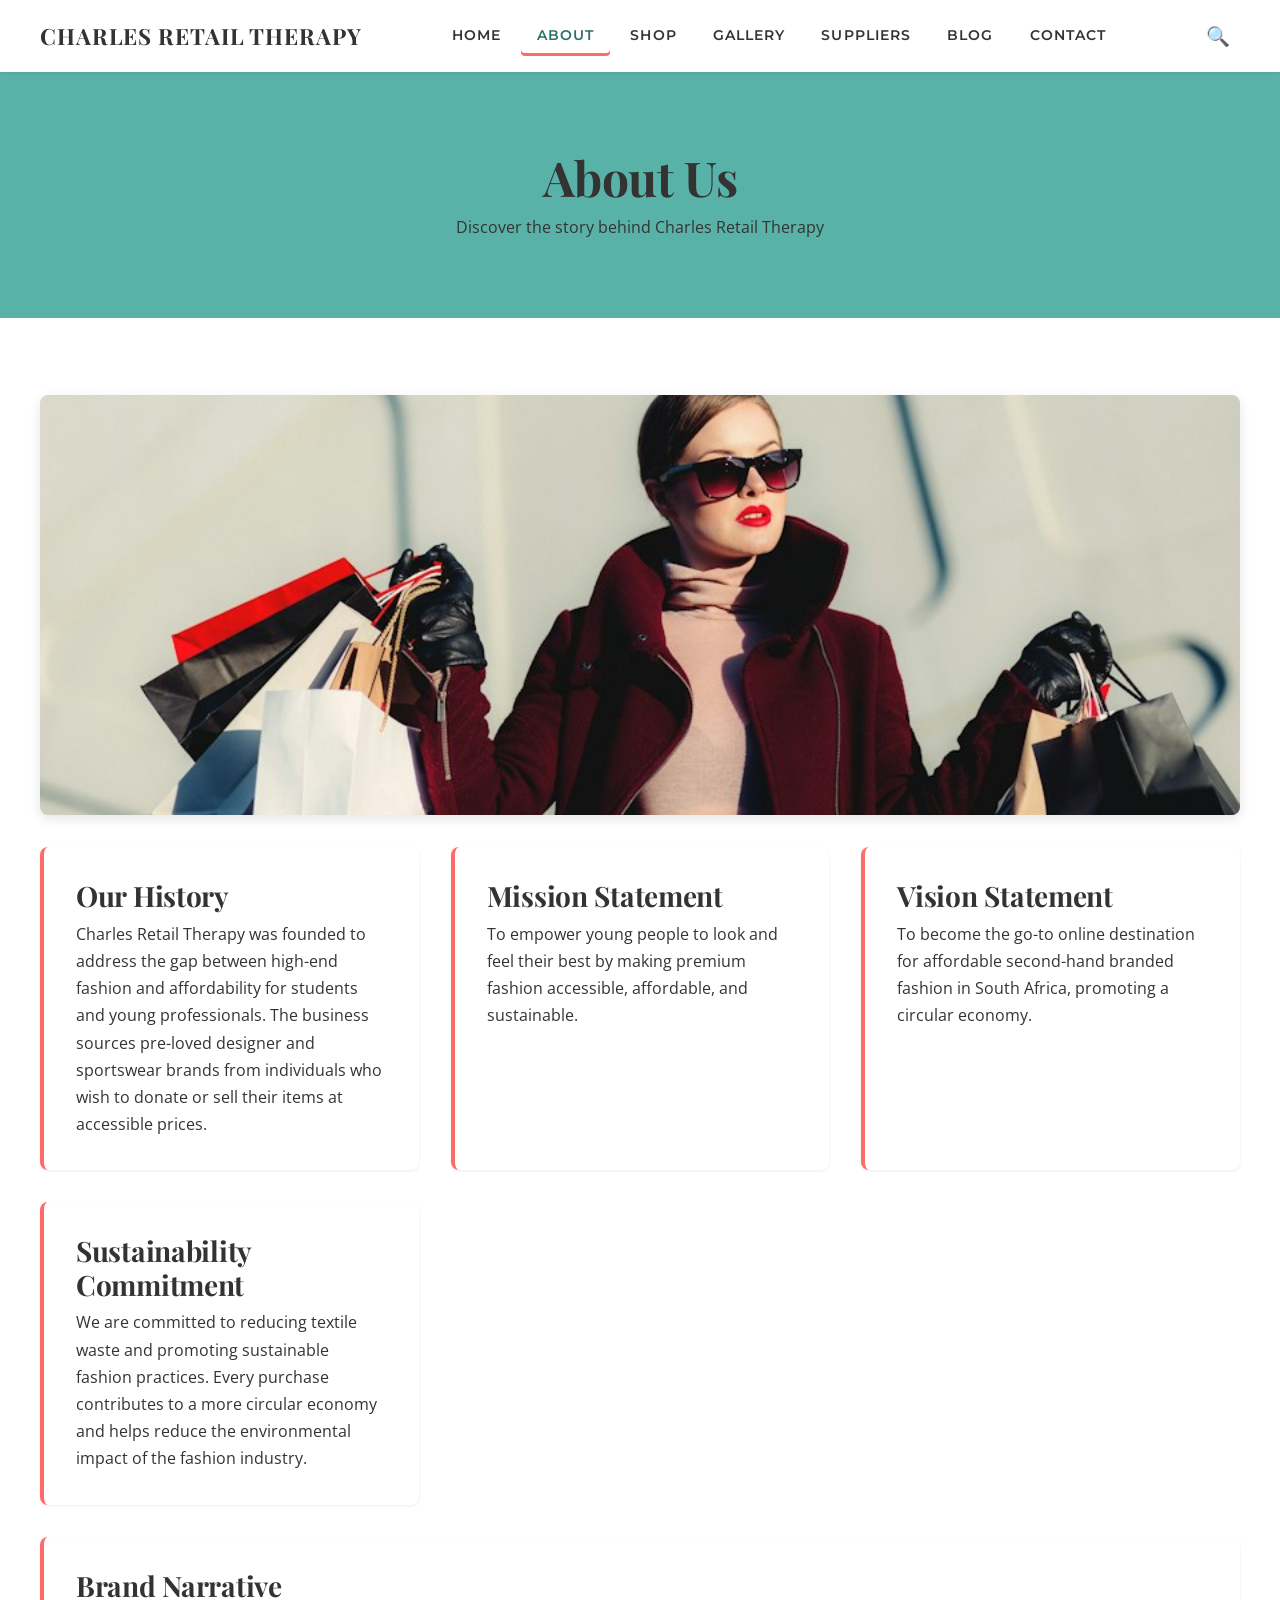
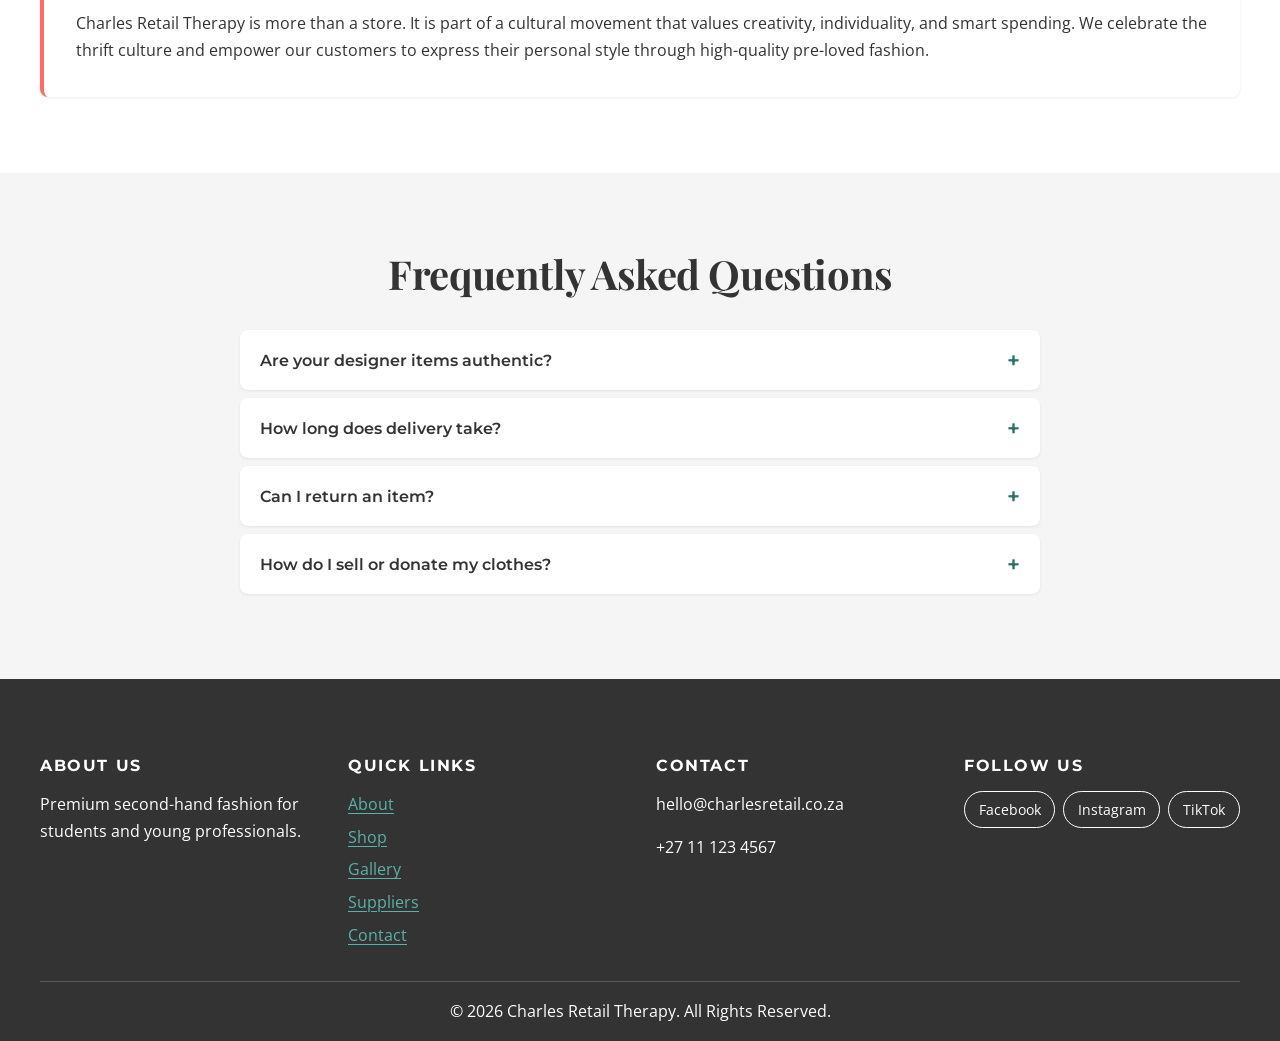
==== commit e442d15c: "Add markup for product search/filters, FAQ accordion, Leaflet map container, enquiry and contact for" ====
--- a/about.html
+++ b/about.html
@@ -91,6 +91,30 @@
         </div>
     </section>
 
+    <section class="faq">
+        <div class="container">
+            <h2>Frequently Asked Questions</h2>
+            <div class="accordion">
+                <div class="accordion-item">
+                    <h3><button type="button" class="accordion-trigger" aria-expanded="false" aria-controls="faq-1">Are your designer items authentic?</button></h3>
+                    <div class="accordion-panel" id="faq-1" hidden><p>Yes. Every item is checked for brand labels, stitching and materials before it is listed, and we grade its condition honestly.</p></div>
+                </div>
+                <div class="accordion-item">
+                    <h3><button type="button" class="accordion-trigger" aria-expanded="false" aria-controls="faq-2">How long does delivery take?</button></h3>
+                    <div class="accordion-panel" id="faq-2" hidden><p>Orders reach major centres (Johannesburg, Durban, Cape Town) in 2–4 working days. Shipping is free on orders over R999.</p></div>
+                </div>
+                <div class="accordion-item">
+                    <h3><button type="button" class="accordion-trigger" aria-expanded="false" aria-controls="faq-3">Can I return an item?</button></h3>
+                    <div class="accordion-panel" id="faq-3" hidden><p>You can return any item within 14 days if it does not match its description. Contact us and we will arrange the collection.</p></div>
+                </div>
+                <div class="accordion-item">
+                    <h3><button type="button" class="accordion-trigger" aria-expanded="false" aria-controls="faq-4">How do I sell or donate my clothes?</button></h3>
+                    <div class="accordion-panel" id="faq-4" hidden><p>Fill in the enquiry form on our <a href="suppliers.html">Suppliers page</a>. You will get an instant estimated payout and we will contact you within two working days.</p></div>
+                </div>
+            </div>
+        </div>
+    </section>
+
     </main>
 
     <footer class="site-footer">
--- a/style.css
+++ b/style.css
@@ -1695,3 +1695,5 @@
 .form-feedback.error { background: #fff0f0; border-left: 5px solid var(--color-accent-dark); }
 .form-feedback ul { margin: 0.5rem 0 0 1.2rem; }
 button[disabled] { opacity: 0.7; cursor: progress; }
+
+.filter-section .h4 { font-size: 1rem; font-family: var(--font-subheading); margin-bottom: var(--space-xs); }
